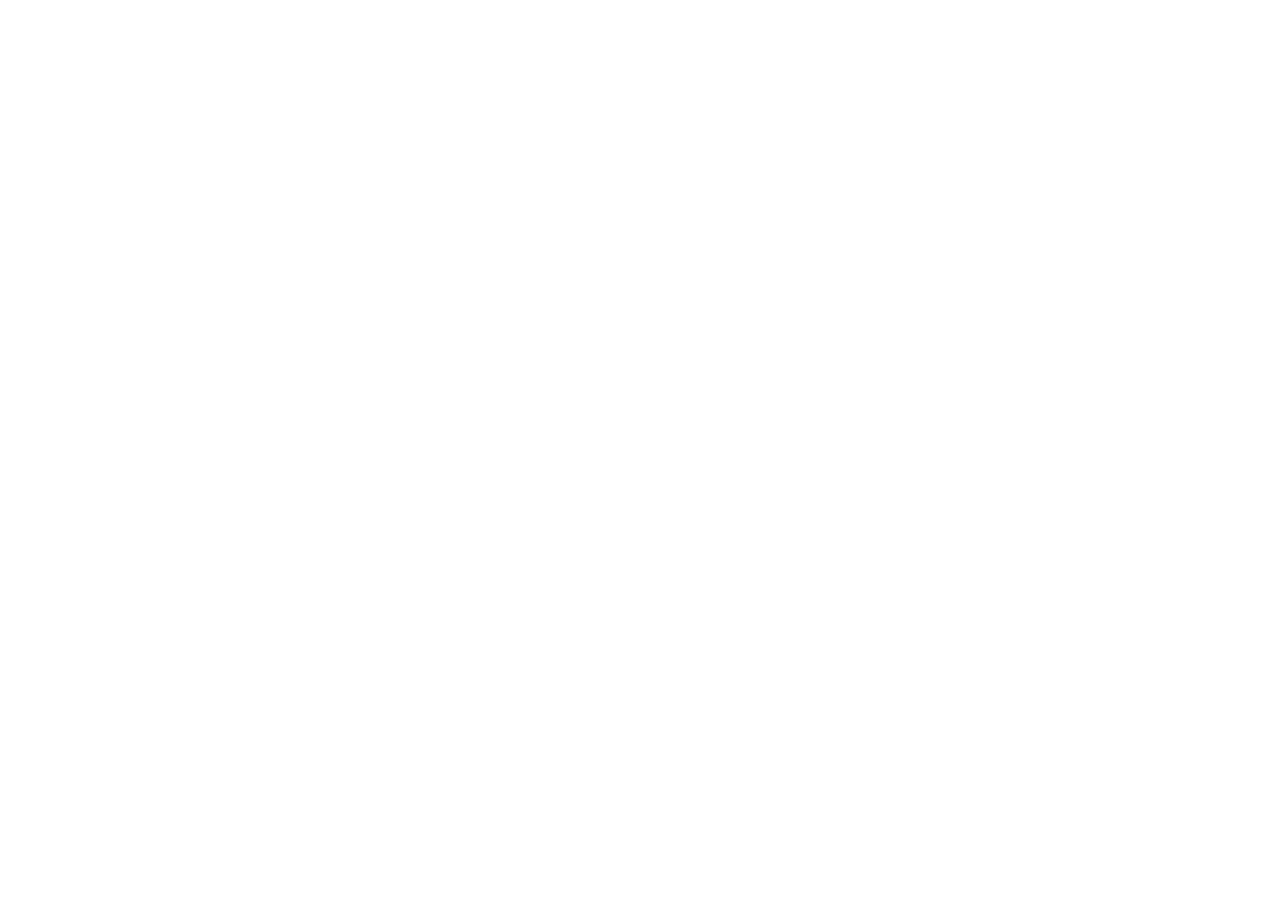
==== test.html @ a4ff2410 "when i discovered that you can't label bar chart axes." ====
<html>
    <head>
        <title>gRaphaël Bar Chart - a barchart with text x-axis</title>
		<script src="js/libs/raphael-min.js" type="text/javascript" charset="utf-8"></script>
		<script src="js/libs/g.raphael-min.js" type="text/javascript" charset="utf-8"></script>
		<script src="js/libs/g.bar-min.js" type="text/javascript" charset="utf-8"></script>
        <script type="text/javascript">
            window.onload = function() {
                // Creates canvas 640 × 480 at 10, 50
                var r = Raphael(10, 50, 640, 480);
                
                // Creates a single series barchart at 10, 10
                // width 300, height 220, data: [10,20,30,40]
                var max_val = 50
                r.g.barchart(40, 10, 320, 220, [[10,20,30,40]]);
                axis = this.graph.axis(85,230,310,null,null,4,2,["Today",  "Yesterday", "Tomorrow", "Future"], "|", 0);
                axis.text.attr({font:"12px Arial", "font-weight": "regular", "fill": "#333333"});
                // show y-axis by setting orientation to 1 
                axis2 = r.g.axis(40,230,300,0,400,10,1);
            }
        </script>
    </head>
    <body>   
    </body>
</html>
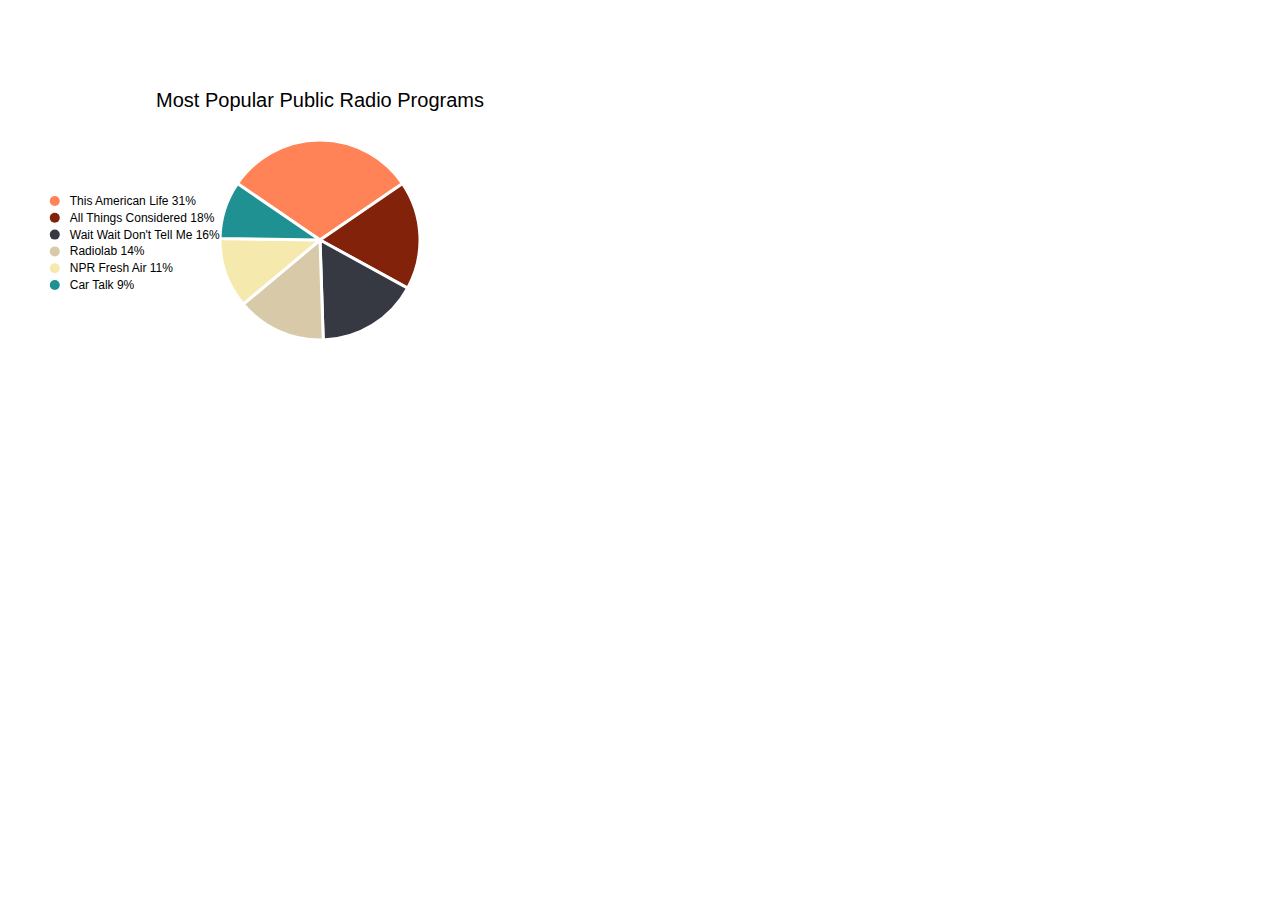
==== commit 725f5bbf: "added pie chart, changed colors and styles" ====
--- a/test.html
+++ b/test.html
@@ -1,25 +1,43 @@
-<html>
-    <head>
-        <title>gRaphaël Bar Chart - a barchart with text x-axis</title>
-		<script src="js/libs/raphael-min.js" type="text/javascript" charset="utf-8"></script>
-		<script src="js/libs/g.raphael-min.js" type="text/javascript" charset="utf-8"></script>
-		<script src="js/libs/g.bar-min.js" type="text/javascript" charset="utf-8"></script>
-        <script type="text/javascript">
-            window.onload = function() {
-                // Creates canvas 640 × 480 at 10, 50
-                var r = Raphael(10, 50, 640, 480);
-                
-                // Creates a single series barchart at 10, 10
-                // width 300, height 220, data: [10,20,30,40]
-                var max_val = 50
-                r.g.barchart(40, 10, 320, 220, [[10,20,30,40]]);
-                axis = this.graph.axis(85,230,310,null,null,4,2,["Today",  "Yesterday", "Tomorrow", "Future"], "|", 0);
-                axis.text.attr({font:"12px Arial", "font-weight": "regular", "fill": "#333333"});
-                // show y-axis by setting orientation to 1 
-                axis2 = r.g.axis(40,230,300,0,400,10,1);
-            }
-        </script>
-    </head>
-    <body>   
-    </body>
+<!DOCTYPE html>
+<head>
+	<meta charset="utf-8">
+	<title>Anne and Bailey Information Visualization Final Project</title>
+	<meta name="description" content="A review of informal survey data on the use of technology and public radio.">
+	<link rel="stylesheet" href="css/style.css">
+	<script src="js/libs/modernizr-2.5.3.min.js"></script>
+	<script src="js/libs/jquery-1.7.1.min.js" type="text/javascript" charset="utf-8"></script>
+	<script src="js/libs/raphael-min.js" type="text/javascript" charset="utf-8"></script>
+	<script src="js/libs/g.raphael-min.js" type="text/javascript" charset="utf-8"></script>
+	<script src="js/libs/g.pie-min.js" type="text/javascript" charset="utf-8"></script>
+<script>
+window.onload = function () {
+    var r = Raphael("popshows"),
+        pie = r.piechart(320, 240, 100, [17,11,14,30,16,9]
+    , { legend: ["All Things Considered %%","NPR Fresh Air %%","Radiolab %%","This American Life %%","Wait Wait Don't Tell Me %%","Car Talk %%"], legendpos: "west", href: ["http://raphaeljs.com", "http://g.raphaeljs.com"], colors: ["#FF8357", "#82220B", "#363942", "#D8CAA8", "#F5E9AE", "#209193"]}).attr({"stroke-width":3});
+	// pie.attr({"stroke-width":10});
+    r.text(320, 100, "Most Popular Public Radio Programs").attr({ font: "20px sans-serif" });
+    pie.hover(function () {
+        this.sector.stop();
+        this.sector.scale(1.1, 1.1, this.cx, this.cy);
+        if (this.label) {
+             this.label[0].stop();
+            this.label[0].attr({ r: 7.5 });
+             this.label[1].attr({ "font-weight": 800 });
+        }
+    }, function () {
+        this.sector.animate({ transform: 's1 1 ' + this.cx + ' ' + this.cy }, 500, "bounce");
+        if (this.label) {
+            this.label[0].animate({ r: 5 }, 500, "bounce");
+             this.label[1].attr({ "font-weight": 400 });
+        }
+    });
+};
+</script>
+</head>
+<body>
+<div id="popshows">
+</div>
+<div id="commute">
+</div>
+</body>
 </html>--- a/css/style.css
+++ b/css/style.css
@@ -0,0 +1,293 @@
+/*
+ * HTML5 Boilerplate
+ *
+ * What follows is the result of much research on cross-browser styling.
+ * Credit left inline and big thanks to Nicolas Gallagher, Jonathan Neal,
+ * Kroc Camen, and the H5BP dev community and team.
+ *
+ * Detailed information about this CSS: h5bp.com/css
+ *
+ * ==|== normalize ==========================================================
+ */
+
+
+/* =============================================================================
+   HTML5 display definitions
+   ========================================================================== */
+
+article, aside, details, figcaption, figure, footer, header, hgroup, nav, section { display: block; }
+audio, canvas, video { display: inline-block; *display: inline; *zoom: 1; }
+audio:not([controls]) { display: none; }
+[hidden] { display: none; }
+
+
+/* =============================================================================
+   Base
+   ========================================================================== */
+
+/*
+ * 1. Correct text resizing oddly in IE6/7 when body font-size is set using em units
+ * 2. Prevent iOS text size adjust on device orientation change, without disabling user zoom: h5bp.com/g
+ */
+
+html { font-size: 100%; -webkit-text-size-adjust: 100%; -ms-text-size-adjust: 100%; }
+
+html, button, input, select, textarea { font-family: sans-serif; color: #222; }
+
+body { margin: 0; font-size: 1em; line-height: 1.4; }
+
+/*
+ * Remove text-shadow in selection highlight: h5bp.com/i
+ * These selection declarations have to be separate
+ * Also: hot pink! (or customize the background color to match your design)
+ */
+
+::-moz-selection { background: #fe57a1; color: #fff; text-shadow: none; }
+::selection { background: #fe57a1; color: #fff; text-shadow: none; }
+
+
+/* =============================================================================
+   Links
+   ========================================================================== */
+
+a { color: #00e; }
+a:visited { color: #551a8b; }
+a:hover { color: #06e; }
+a:focus { outline: thin dotted; }
+
+/* Improve readability when focused and hovered in all browsers: h5bp.com/h */
+a:hover, a:active { outline: 0; }
+
+
+/* =============================================================================
+   Typography
+   ========================================================================== */
+
+abbr[title] { border-bottom: 1px dotted; }
+
+b, strong { font-weight: bold; }
+
+blockquote { margin: 1em 40px; }
+
+dfn { font-style: italic; }
+
+hr { display: block; height: 1px; border: 0; border-top: 1px solid #ccc; margin: 1em 0; padding: 0; }
+
+ins { background: #ff9; color: #000; text-decoration: none; }
+
+mark { background: #ff0; color: #000; font-style: italic; font-weight: bold; }
+
+/* Redeclare monospace font family: h5bp.com/j */
+pre, code, kbd, samp { font-family: monospace, serif; _font-family: 'courier new', monospace; font-size: 1em; }
+
+/* Improve readability of pre-formatted text in all browsers */
+pre { white-space: pre; white-space: pre-wrap; word-wrap: break-word; }
+
+q { quotes: none; }
+q:before, q:after { content: ""; content: none; }
+
+small { font-size: 85%; }
+
+/* Position subscript and superscript content without affecting line-height: h5bp.com/k */
+sub, sup { font-size: 75%; line-height: 0; position: relative; vertical-align: baseline; }
+sup { top: -0.5em; }
+sub { bottom: -0.25em; }
+
+
+/* =============================================================================
+   Lists
+   ========================================================================== */
+
+ul, ol { margin: 1em 0; padding: 0 0 0 40px; }
+dd { margin: 0 0 0 40px; }
+nav ul, nav ol { list-style: none; list-style-image: none; margin: 0; padding: 0; }
+
+
+/* =============================================================================
+   Embedded content
+   ========================================================================== */
+
+/*
+ * 1. Improve image quality when scaled in IE7: h5bp.com/d
+ * 2. Remove the gap between images and borders on image containers: h5bp.com/i/440
+ */
+
+img { border: 0; -ms-interpolation-mode: bicubic; vertical-align: middle; }
+
+/*
+ * Correct overflow not hidden in IE9
+ */
+
+svg:not(:root) { overflow: hidden; }
+
+
+/* =============================================================================
+   Figures
+   ========================================================================== */
+
+figure { margin: 0; }
+
+
+/* =============================================================================
+   Forms
+   ========================================================================== */
+
+form { margin: 0; }
+fieldset { border: 0; margin: 0; padding: 0; }
+
+/* Indicate that 'label' will shift focus to the associated form element */
+label { cursor: pointer; }
+
+/*
+ * 1. Correct color not inheriting in IE6/7/8/9
+ * 2. Correct alignment displayed oddly in IE6/7
+ */
+
+legend { border: 0; *margin-left: -7px; padding: 0; white-space: normal; }
+
+/*
+ * 1. Correct font-size not inheriting in all browsers
+ * 2. Remove margins in FF3/4 S5 Chrome
+ * 3. Define consistent vertical alignment display in all browsers
+ */
+
+button, input, select, textarea { font-size: 100%; margin: 0; vertical-align: baseline; *vertical-align: middle; }
+
+/*
+ * 1. Define line-height as normal to match FF3/4 (set using !important in the UA stylesheet)
+ */
+
+button, input { line-height: normal; }
+
+/*
+ * 1. Display hand cursor for clickable form elements
+ * 2. Allow styling of clickable form elements in iOS
+ * 3. Correct inner spacing displayed oddly in IE7 (doesn't effect IE6)
+ */
+
+button, input[type="button"], input[type="reset"], input[type="submit"] { cursor: pointer; -webkit-appearance: button; *overflow: visible; }
+
+/*
+ * Re-set default cursor for disabled elements
+ */
+
+button[disabled], input[disabled] { cursor: default; }
+
+/*
+ * Consistent box sizing and appearance
+ */
+
+input[type="checkbox"], input[type="radio"] { box-sizing: border-box; padding: 0; *width: 13px; *height: 13px; }
+input[type="search"] { -webkit-appearance: textfield; -moz-box-sizing: content-box; -webkit-box-sizing: content-box; box-sizing: content-box; }
+input[type="search"]::-webkit-search-decoration, input[type="search"]::-webkit-search-cancel-button { -webkit-appearance: none; }
+
+/*
+ * Remove inner padding and border in FF3/4: h5bp.com/l
+ */
+
+button::-moz-focus-inner, input::-moz-focus-inner { border: 0; padding: 0; }
+
+/*
+ * 1. Remove default vertical scrollbar in IE6/7/8/9
+ * 2. Allow only vertical resizing
+ */
+
+textarea { overflow: auto; vertical-align: top; resize: vertical; }
+
+/* Colors for form validity */
+input:valid, textarea:valid {  }
+input:invalid, textarea:invalid { background-color: #f0dddd; }
+
+
+/* =============================================================================
+   Tables
+   ========================================================================== */
+
+table { border-collapse: collapse; border-spacing: 0; }
+td { vertical-align: top; }
+
+
+/* =============================================================================
+   Chrome Frame Prompt
+   ========================================================================== */
+
+.chromeframe { margin: 0.2em 0; background: #ccc; color: black; padding: 0.2em 0; }
+
+
+/* ==|== primary styles =====================================================
+   Author:
+   ========================================================================== */
+
+
+
+
+
+
+
+
+
+
+
+
+
+
+
+
+/* ==|== media queries ======================================================
+   EXAMPLE Media Query for Responsive Design.
+   This example overrides the primary ('mobile first') styles
+   Modify as content requires.
+   ========================================================================== */
+
+@media only screen and (min-width: 35em) {
+  /* Style adjustments for viewports that meet the condition */
+}
+
+
+
+/* ==|== non-semantic helper classes ========================================
+   Please define your styles before this section.
+   ========================================================================== */
+
+/* For image replacement */
+.ir { display: block; border: 0; text-indent: -999em; overflow: hidden; background-color: transparent; background-repeat: no-repeat; text-align: left; direction: ltr; *line-height: 0; }
+.ir br { display: none; }
+
+/* Hide from both screenreaders and browsers: h5bp.com/u */
+.hidden { display: none !important; visibility: hidden; }
+
+/* Hide only visually, but have it available for screenreaders: h5bp.com/v */
+.visuallyhidden { border: 0; clip: rect(0 0 0 0); height: 1px; margin: -1px; overflow: hidden; padding: 0; position: absolute; width: 1px; }
+
+/* Extends the .visuallyhidden class to allow the element to be focusable when navigated to via the keyboard: h5bp.com/p */
+.visuallyhidden.focusable:active, .visuallyhidden.focusable:focus { clip: auto; height: auto; margin: 0; overflow: visible; position: static; width: auto; }
+
+/* Hide visually and from screenreaders, but maintain layout */
+.invisible { visibility: hidden; }
+
+/* Contain floats: h5bp.com/q */
+.clearfix:before, .clearfix:after { content: ""; display: table; }
+.clearfix:after { clear: both; }
+.clearfix { *zoom: 1; }
+
+
+
+/* ==|== print styles =======================================================
+   Print styles.
+   Inlined to avoid required HTTP connection: h5bp.com/r
+   ========================================================================== */
+
+@media print {
+  * { background: transparent !important; color: black !important; box-shadow:none !important; text-shadow: none !important; filter:none !important; -ms-filter: none !important; } /* Black prints faster: h5bp.com/s */
+  a, a:visited { text-decoration: underline; }
+  a[href]:after { content: " (" attr(href) ")"; }
+  abbr[title]:after { content: " (" attr(title) ")"; }
+  .ir a:after, a[href^="javascript:"]:after, a[href^="#"]:after { content: ""; }  /* Don't show links for images, or javascript/internal links */
+  pre, blockquote { border: 1px solid #999; page-break-inside: avoid; }
+  thead { display: table-header-group; } /* h5bp.com/t */
+  tr, img { page-break-inside: avoid; }
+  img { max-width: 100% !important; }
+  @page { margin: 0.5cm; }
+  p, h2, h3 { orphans: 3; widows: 3; }
+  h2, h3 { page-break-after: avoid; }
+}
